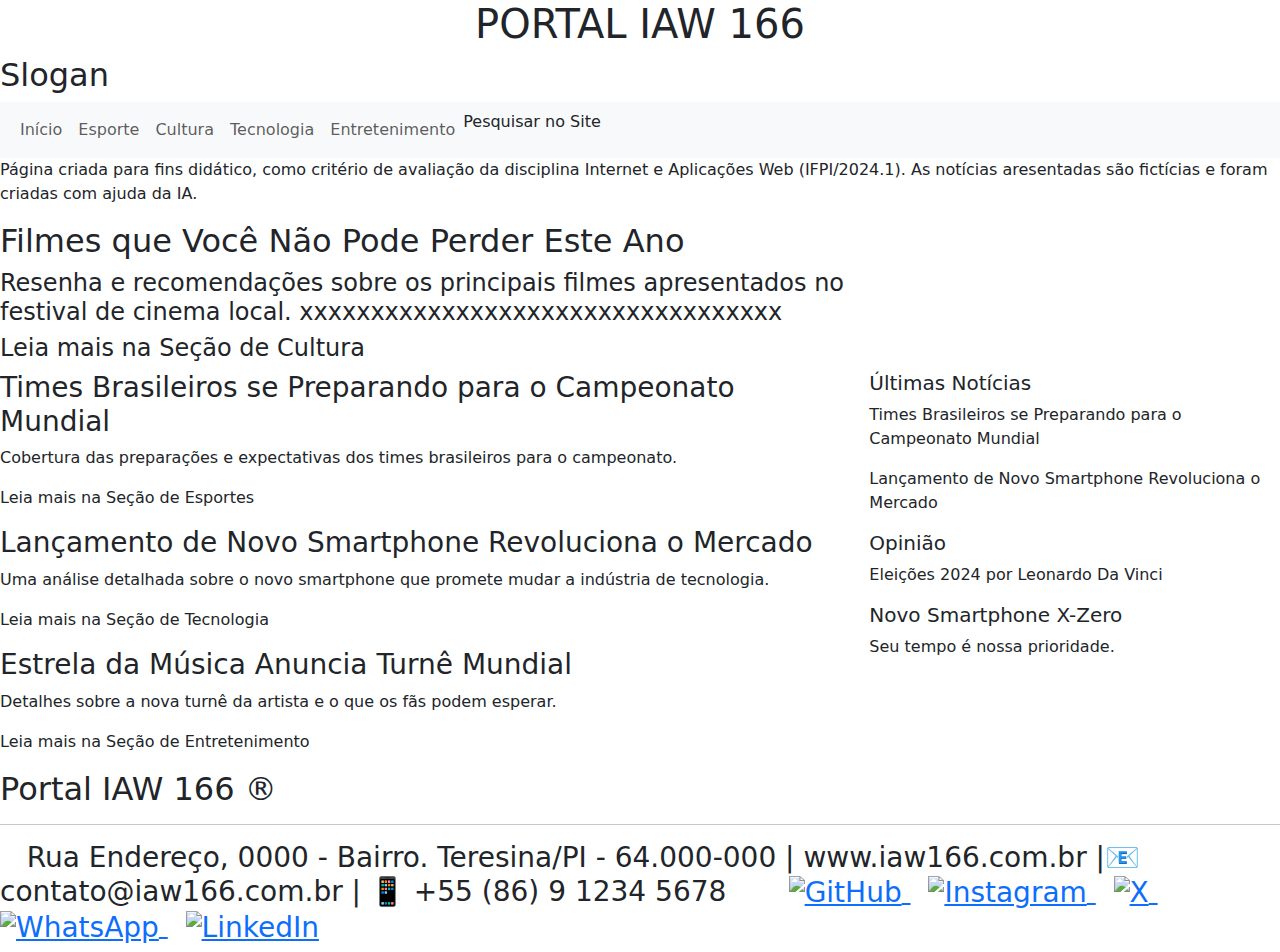
==== index.html @ 2675f0e7 "Update index_conteúdo.html" ====
<!-- Trabalho avaliativo apresentado pelos alunos ÂNGELA CHANTAL e CARLOS ANDRÉ TEIXEIRA, para a disciplina Internet e Aplicações Web, 2º Bimestre de 2024, do Curso Técnico em Desenvolvimento de Sistemas do IFPI-->

<!DOCTYPE html>
<html lang="pt-br">
<head>
    <meta charset="UTF-8">
    <meta name="viewport" content="width=device-width, initial-scale=1.0">
    <title>Portal IAW 166</title>
    <link rel="stylesheet" href="style.css">
    <link href="https://cdn.jsdelivr.net/npm/bootstrap@5.3.3/dist/css/bootstrap.min.css" rel="stylesheet">
        <!-- integrity="sha384-QWTKZyjpPEjISv5WaRU9OFeRpok6YctnYmDr5pNlyT2bRjXh0JMhjY6hW+ALEwIH" crossorigin="anonymous">-->
    <link rel="stylesheet" href="estilos.css"> 
        
</head>

<body>
    <header>
        <!-- Cabeçalho - nome, logo -->
        <h1 style="text-align: center; text-transform: uppercase;">Portal IAW 166</h1>
        <h2>Slogan</h2>
    </header>
    <nav class="navbar navbar-expand-lg navbar-light bg-light" > <!-- Barra de navegação -->
        <div class="container-fluid">
            <div class="collapse navbar-collapse">
                <div class="navbar-nav">
                        <a class="nav-link" href="#">Início</a>
                        <a class="nav-link" href="esporte.html">Esporte</a>
                        <a class="nav-link" href="cultura.html">Cultura</a>
                        <a class="nav-link" href="tecnologia.html">Tecnologia</a>
                        <a class="nav-link" href="entretenimento.html">Entretenimento</a>
                        Pesquisar no Site</li> <!-- incluir uma barra de pesquisa -->
                        <!-- se der tempo, podemos fazer um formulário simples de cadastro para newsletters - SE DER TEMPO!!! kkkk -->
                </div>
            </div>
        </div>
    </nav>
    <p>Página criada para fins didático, como critério de avaliação da disciplina Internet e Aplicações Web (IFPI/2024.1). As notícias aresentadas são fictícias e foram criadas com ajuda da IA.</p>
    <div class="row">
        <aside class=col-md-8>
            <!-- Notícia destacada (sugiro a notícia do cinema e a imagem pegar toda a largura do container e embaixo, com class=col-md-8 um resumo da notícia com letras maiores que a do main) -->
            <!--Imagem de destaque: Filme 2 -->
            <h2>Filmes que Você Não Pode Perder Este Ano</h2>
            <h4>Resenha e recomendações sobre os principais filmes apresentados no festival de cinema local. xxxxxxxxxxxxxxxxxxxxxxxxxxxxxxxxxx</h4>
            <h4>Leia mais na Seção de <a haref="cultura.html">Cultura</a></h4>
        </aside>
        <main  class=col-md-8>
            <h3>Times Brasileiros se Preparando para o Campeonato Mundial</h3> 
                <p>Cobertura das preparações e expectativas dos times brasileiros para o campeonato.</p>
                <p>Leia mais na Seção de <a haref="esportes.html">Esportes</a></p>
            <h3>Lançamento de Novo Smartphone Revoluciona o Mercado</h3>
                <p>Uma análise detalhada sobre o novo smartphone que promete mudar a indústria de tecnologia.</p>
                <p>Leia mais na Seção de <a haref="tecnologia.html">Tecnologia</a></p>
            <h3>Estrela da Música Anuncia Turnê Mundial</h3>
                <p>Detalhes sobre a nova turnê da artista e o que os fãs podem esperar.</p>
                <p>Leia mais na Seção de <a haref="entretenimento.html">Entretenimento</a></p>
        </main>
        <div class=col-md-4>
            <div> <!-- ùltimas notícias (à direita, class=col-md-4) -->
                <h5>Últimas Notícias</h5>
                <p><a haref="esportes.html">Times Brasileiros se Preparando para o Campeonato Mundial</a></p>
                <p><a haref="tecnologia.html">Lançamento de Novo Smartphone Revoluciona o Mercado</a></p>

            </div>
            <div><!-- Opinião - link para lugar nenhum? (à direita, abaixo de últimas notíciasclass=col-md-4) -->
                <h5>Opinião</h5>
                <p><a haref="#">Eleições 2024 por Leonardo Da Vinci</a></p>
            </div>
            <div>
                <!-- Propaganda - no material, o professor fala sobre animação para transiçãp de texto - não sei como faz isso, mas se tiver em algum dos códigs que ele fez em sala de aula, podemos usar (à direita, abaixo de últimas notíciasclass=col-md-4) -->
                <h5>Novo Smartphone X-Zero</h5>
                <p>Seu tempo é nossa prioridade.</p>
            </div>
        </div>
    </div>
    <footer>
        <!-- pegar o que fizemos na 1ª avaliação -->
        <h2 class="rodape1">Portal IAW 166 &reg;</h2>
        <hr>
        <h3 class="rodape2"> <img style="height: 20px;" src="imagens/logoCYA.png" alt=""> &nbsp; 
            Rua Endereço, 0000 - Bairro. Teresina/PI - 64.000-000 | www.iaw166.com.br |&#128231; contato@iaw166.com.br | &#128241; +55 (86) 9 1234 5678 &nbsp; &nbsp; &nbsp;
            <a href="https://github.com/cyatecnologia" target="_blank"> <img style="height: 20px; width: 20px;" src="imagens/github.png" alt="GitHub" class="icones"> </a> &nbsp;
            <a href="https://www.instagram.com/cyatecnologia" target="_blank"> <img style="height: 20px; width: 20px;" src="imagens/instagram.png" alt="Instagram" class="icones"> </a> &nbsp;
            <a href="https://twitter.com/cyatecnologia" target="_blank"> <img style="height: 20px; width: 20px;" src="imagens/x_twitter.png" alt="X" class="icones"> </a>&nbsp;
            <a href="https://api.whatsapp.com/send?phone=55869999999999" target="_blank"> <img style="height: 20px; width: 20px;" src="imagens/whatsapp.png" alt="WhatsApp" class="icones"> </a> &nbsp; 
            <a href="https://www.linkedin.com/in/cyatech" target="_blank"> <img style="height: 20px; width: 20px;" src="imagens/linkedin.png" alt="LinkedIn" class="icones"></a>
        </h3>
    </footer>

    
</body>
</html>
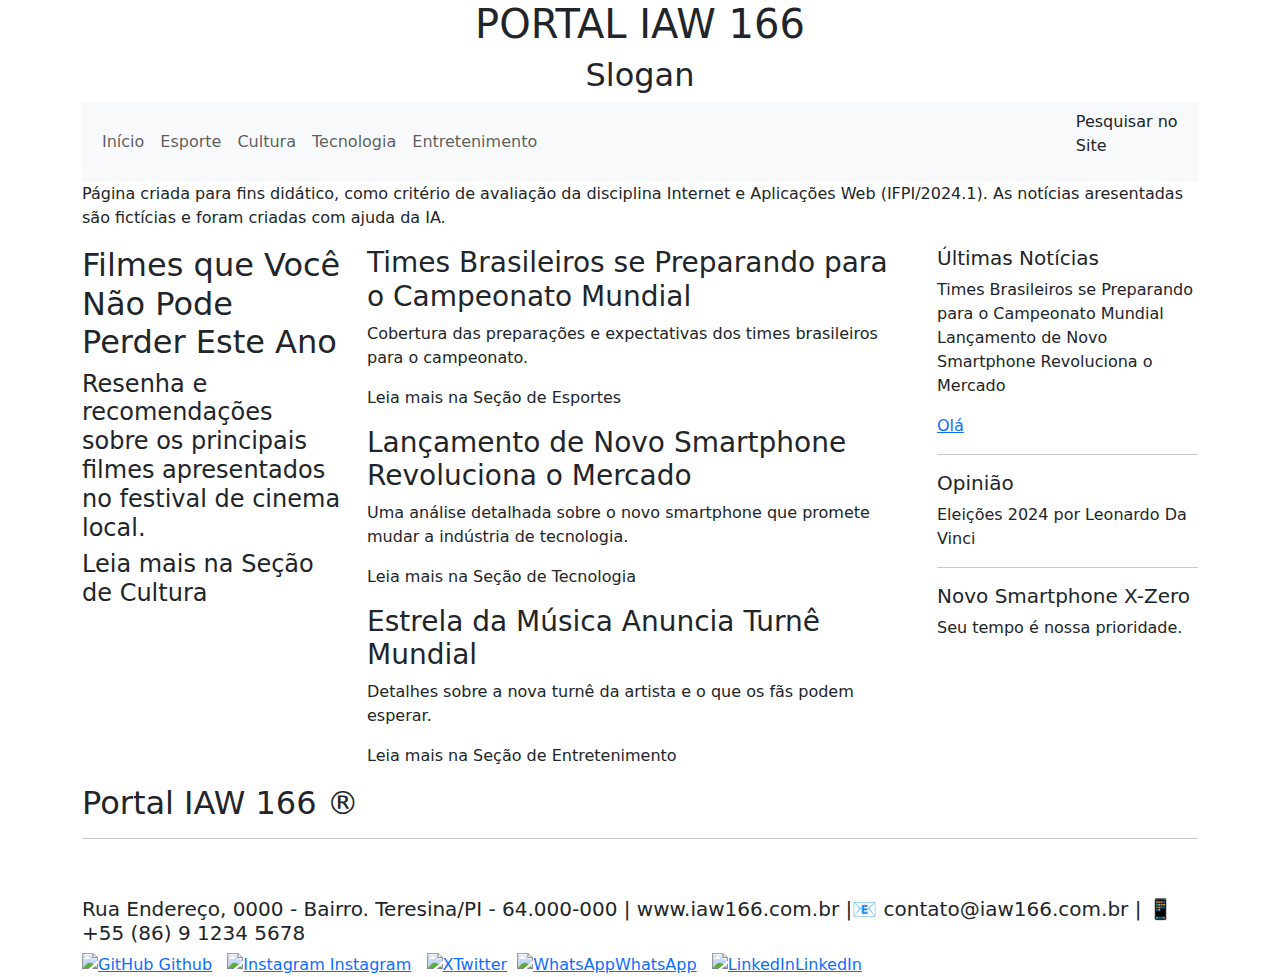
==== commit bc460f3b: "Update index.html" ====
--- a/index.html
+++ b/index.html
@@ -14,78 +14,85 @@
 </head>
 
 <body>
-    <header>
-        <!-- Cabeçalho - nome, logo -->
-        <h1 style="text-align: center; text-transform: uppercase;">Portal IAW 166</h1>
-        <h2>Slogan</h2>
-    </header>
-    <nav class="navbar navbar-expand-lg navbar-light bg-light" > <!-- Barra de navegação -->
-        <div class="container-fluid">
-            <div class="collapse navbar-collapse">
-                <div class="navbar-nav">
-                        <a class="nav-link" href="#">Início</a>
-                        <a class="nav-link" href="esporte.html">Esporte</a>
-                        <a class="nav-link" href="cultura.html">Cultura</a>
-                        <a class="nav-link" href="tecnologia.html">Tecnologia</a>
-                        <a class="nav-link" href="entretenimento.html">Entretenimento</a>
-                        Pesquisar no Site</li> <!-- incluir uma barra de pesquisa -->
-                        <!-- se der tempo, podemos fazer um formulário simples de cadastro para newsletters - SE DER TEMPO!!! kkkk -->
+    <div class="container">
+        <header>
+            <!-- Cabeçalho - nome, logo -->
+            <h1 style="text-align: center; text-transform: uppercase;">Portal IAW 166</h1>
+            <h2 style="text-align: center;">Slogan</h2>
+        </header>
+
+        <nav class="navbar navbar-expand-lg navbar-light bg-light" > <!-- Barra de navegação -->
+            <div class="container-fluid">
+                <div class="collapse navbar-collapse">
+                    <div class="navbar-nav">
+                            <a class="nav-link" href="#">Início</a>
+                            <a class="nav-link" href="esporte.html">Esporte</a>
+                            <a class="nav-link" href="cultura.html">Cultura</a>
+                            <a class="nav-link" href="tecnologia.html">Tecnologia</a>
+                            <a class="nav-link" href="entretenimento.html">Entretenimento</a>
+                    </div>
                 </div>
             </div>
-        </div>
-    </nav>
-    <p>Página criada para fins didático, como critério de avaliação da disciplina Internet e Aplicações Web (IFPI/2024.1). As notícias aresentadas são fictícias e foram criadas com ajuda da IA.</p>
-    <div class="row">
-        <aside class=col-md-8>
-            <!-- Notícia destacada (sugiro a notícia do cinema e a imagem pegar toda a largura do container e embaixo, com class=col-md-8 um resumo da notícia com letras maiores que a do main) -->
-            <!--Imagem de destaque: Filme 2 -->
-            <h2>Filmes que Você Não Pode Perder Este Ano</h2>
-            <h4>Resenha e recomendações sobre os principais filmes apresentados no festival de cinema local. xxxxxxxxxxxxxxxxxxxxxxxxxxxxxxxxxx</h4>
-            <h4>Leia mais na Seção de <a haref="cultura.html">Cultura</a></h4>
-        </aside>
-        <main  class=col-md-8>
-            <h3>Times Brasileiros se Preparando para o Campeonato Mundial</h3> 
-                <p>Cobertura das preparações e expectativas dos times brasileiros para o campeonato.</p>
-                <p>Leia mais na Seção de <a haref="esportes.html">Esportes</a></p>
-            <h3>Lançamento de Novo Smartphone Revoluciona o Mercado</h3>
-                <p>Uma análise detalhada sobre o novo smartphone que promete mudar a indústria de tecnologia.</p>
-                <p>Leia mais na Seção de <a haref="tecnologia.html">Tecnologia</a></p>
-            <h3>Estrela da Música Anuncia Turnê Mundial</h3>
-                <p>Detalhes sobre a nova turnê da artista e o que os fãs podem esperar.</p>
-                <p>Leia mais na Seção de <a haref="entretenimento.html">Entretenimento</a></p>
-        </main>
-        <div class=col-md-4>
-            <div> <!-- ùltimas notícias (à direita, class=col-md-4) -->
+            <p>Pesquisar no Site</p> <!-- incluir uma barra de pesquisa -->
+                            <!-- se der tempo, podemos fazer um formulário simples de cadastro para newsletters - SE DER TEMPO!!! kkkk -->
+        </nav>
+
+        <p>Página criada para fins didático, como critério de avaliação da disciplina Internet e Aplicações Web (IFPI/2024.1). As notícias aresentadas são fictícias e foram criadas com ajuda da IA.</p>
+        
+        <div class="row" id="principal">
+            <aside class=col-md-3>
+                <!-- Notícia destacada (sugiro a notícia do cinema e a imagem pegar toda a largura do container e embaixo, com class=col-md-8 um resumo da notícia com letras maiores que a do main) -->
+    <!-- Imagem FIME 2: Image by <a href="https://pixabay.com/users/gdj-1086657/?utm_source=link-attribution&utm_medium=referral&utm_campaign=image&utm_content=1861453">Gordon Johnson</a> from <a href="https://pixabay.com//?utm_source=link-attribution&utm_medium=referral&utm_campaign=image&utm_content=1861453">Pixabay</a> -->
+                <h2>Filmes que Você Não Pode Perder Este Ano</h2>
+                <h4>Resenha e recomendações sobre os principais filmes apresentados no festival de cinema local.</h4>
+                <h4>Leia mais na Seção de <a haref="cultura.html">Cultura</a></h4>
+            </aside>
+
+
+            <main  class=col-md-6>
+                <h3>Times Brasileiros se Preparando para o Campeonato Mundial</h3> 
+                    <p>Cobertura das preparações e expectativas dos times brasileiros para o campeonato.</p>
+                    <p>Leia mais na Seção de <a haref="esportes.html">Esportes</a></p>
+                <h3>Lançamento de Novo Smartphone Revoluciona o Mercado</h3>
+                    <p>Uma análise detalhada sobre o novo smartphone que promete mudar a indústria de tecnologia.</p>
+                    <p>Leia mais na Seção de <a haref="tecnologia.html">Tecnologia</a></p>
+                <h3>Estrela da Música Anuncia Turnê Mundial</h3>
+                    <p>Detalhes sobre a nova turnê da artista e o que os fãs podem esperar.</p>
+                    <p>Leia mais na Seção de <a haref="entretenimento.html">Entretenimento</a></p>
+            </main>
+
+            <aside class=col-md-3>
+                    <!-- ùltimas notícias (à direita, class=col-md-4) -->
                 <h5>Últimas Notícias</h5>
-                <p><a haref="esportes.html">Times Brasileiros se Preparando para o Campeonato Mundial</a></p>
+                <a haref="esporte.html">Times Brasileiros se Preparando para o Campeonato Mundial</a>
                 <p><a haref="tecnologia.html">Lançamento de Novo Smartphone Revoluciona o Mercado</a></p>
-
-            </div>
-            <div><!-- Opinião - link para lugar nenhum? (à direita, abaixo de últimas notíciasclass=col-md-4) -->
+                <a href="tecnologia.html" >Olá</a>
+            
+                <hr>
+                <!-- Opinião - link para lugar nenhum? (à direita, abaixo de últimas notíciasclass=col-md-4) -->
                 <h5>Opinião</h5>
                 <p><a haref="#">Eleições 2024 por Leonardo Da Vinci</a></p>
-            </div>
-            <div>
+                <hr>
                 <!-- Propaganda - no material, o professor fala sobre animação para transiçãp de texto - não sei como faz isso, mas se tiver em algum dos códigs que ele fez em sala de aula, podemos usar (à direita, abaixo de últimas notíciasclass=col-md-4) -->
                 <h5>Novo Smartphone X-Zero</h5>
                 <p>Seu tempo é nossa prioridade.</p>
-            </div>
+                
+            </aside>
         </div>
+        <footer>
+            <!-- pegar o que fizemos na 1ª avaliação -->
+            <h2 class="rodape1">Portal IAW 166 &reg;</h2>
+            <hr>
+            <h3 class="rodape2"> <img style="height: 20px;" src="imagens/logoCYA.png" alt=""> &nbsp; 
+                <h5>Rua Endereço, 0000 - Bairro. Teresina/PI - 64.000-000 | www.iaw166.com.br |&#128231; contato@iaw166.com.br | &#128241; +55 (86) 9 1234 5678 &nbsp; &nbsp; &nbsp;</h5>
+                <a href="https://github.com/cyatecnologia" target="_blank"> <img style="height: 20px; width: 20px;" src="imagens/github.png" alt="GitHub" class="icones"> Github</a> &nbsp;
+                <a href="https://www.instagram.com/cyatecnologia" target="_blank"> <img style="height: 20px; width: 20px;" src="imagens/instagram.png" alt="Instagram" class="icones"> Instagram</a> &nbsp;
+                <a href="https://twitter.com/cyatecnologia" target="_blank"> <img style="height: 20px; width: 20px;" src="imagens/x_twitter.png" alt="X" class="icones">Twitter</a>&nbsp;
+                <a href="https://api.whatsapp.com/send?phone=55869999999999" target="_blank"> <img style="height: 20px; width: 20px;" src="imagens/whatsapp.png" alt="WhatsApp" class="icones">WhatsApp</a> &nbsp; 
+                <a href="https://www.linkedin.com/in/cyatech" target="_blank"> <img style="height: 20px; width: 20px;" src="imagens/linkedin.png" alt="LinkedIn" class="icones">LinkedIn</a>
+            </h3>
+        </footer>
     </div>
-    <footer>
-        <!-- pegar o que fizemos na 1ª avaliação -->
-        <h2 class="rodape1">Portal IAW 166 &reg;</h2>
-        <hr>
-        <h3 class="rodape2"> <img style="height: 20px;" src="imagens/logoCYA.png" alt=""> &nbsp; 
-            Rua Endereço, 0000 - Bairro. Teresina/PI - 64.000-000 | www.iaw166.com.br |&#128231; contato@iaw166.com.br | &#128241; +55 (86) 9 1234 5678 &nbsp; &nbsp; &nbsp;
-            <a href="https://github.com/cyatecnologia" target="_blank"> <img style="height: 20px; width: 20px;" src="imagens/github.png" alt="GitHub" class="icones"> </a> &nbsp;
-            <a href="https://www.instagram.com/cyatecnologia" target="_blank"> <img style="height: 20px; width: 20px;" src="imagens/instagram.png" alt="Instagram" class="icones"> </a> &nbsp;
-            <a href="https://twitter.com/cyatecnologia" target="_blank"> <img style="height: 20px; width: 20px;" src="imagens/x_twitter.png" alt="X" class="icones"> </a>&nbsp;
-            <a href="https://api.whatsapp.com/send?phone=55869999999999" target="_blank"> <img style="height: 20px; width: 20px;" src="imagens/whatsapp.png" alt="WhatsApp" class="icones"> </a> &nbsp; 
-            <a href="https://www.linkedin.com/in/cyatech" target="_blank"> <img style="height: 20px; width: 20px;" src="imagens/linkedin.png" alt="LinkedIn" class="icones"></a>
-        </h3>
-    </footer>
-
     
 </body>
 </html>
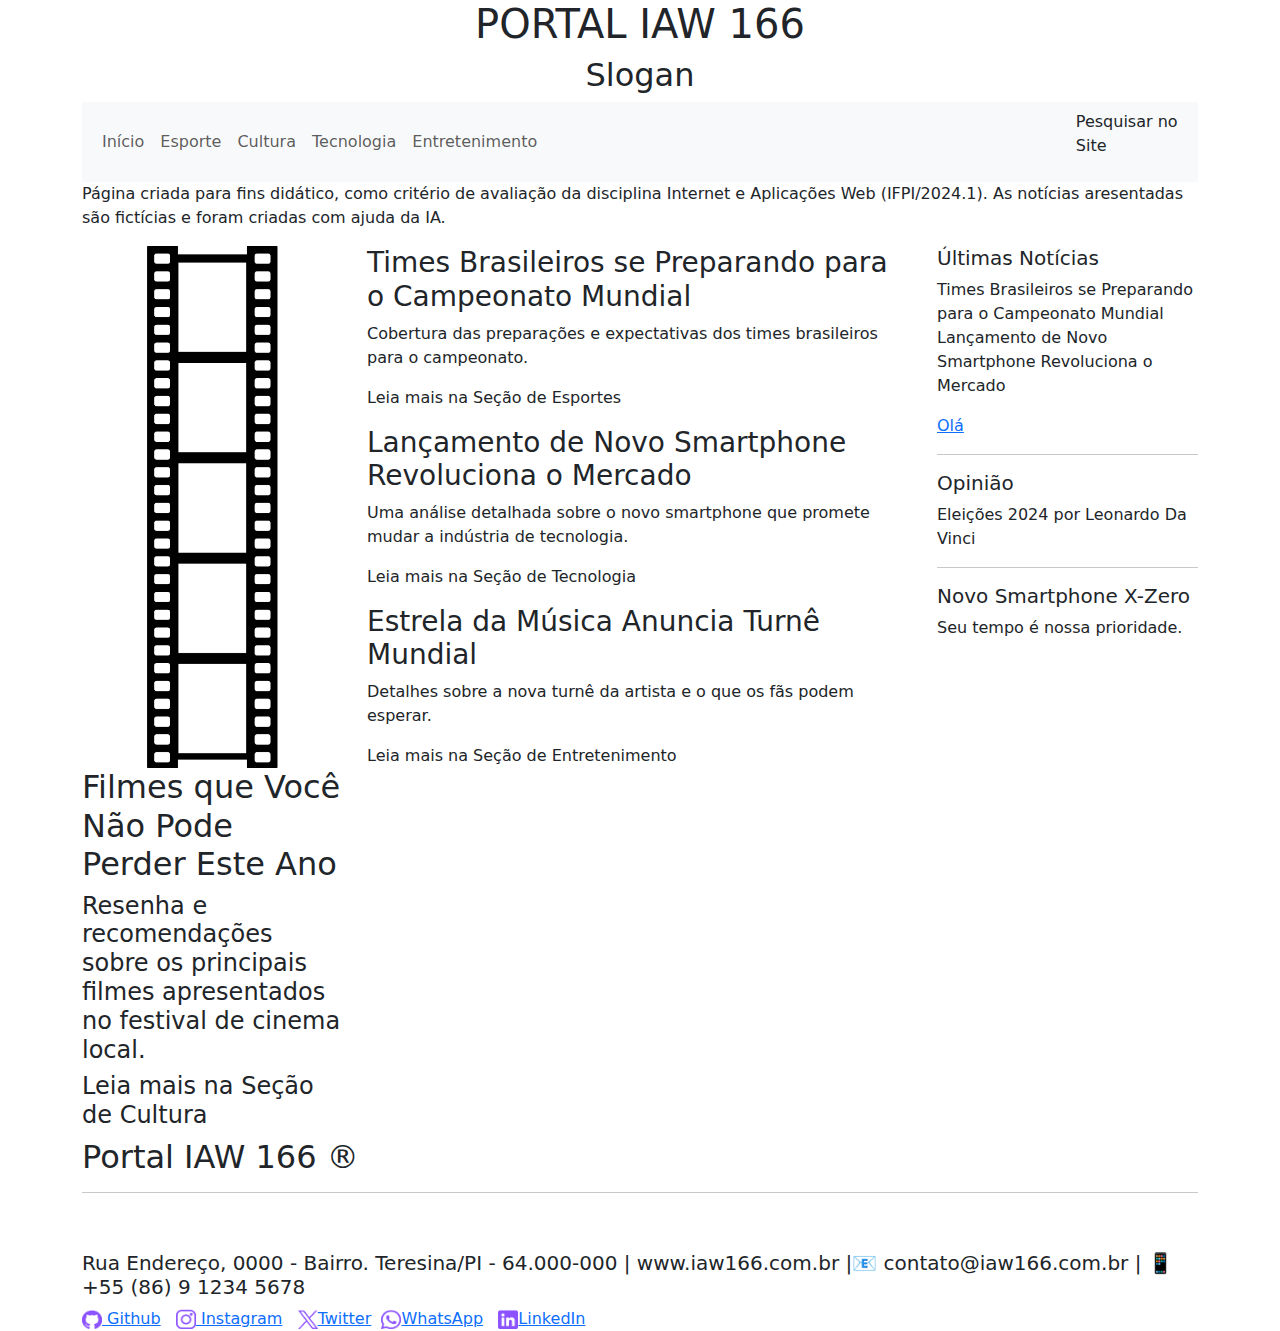
==== commit 9562f3b7: "Update index.html" ====
--- a/index.html
+++ b/index.html
@@ -43,6 +43,8 @@
             <aside class=col-md-3>
                 <!-- Notícia destacada (sugiro a notícia do cinema e a imagem pegar toda a largura do container e embaixo, com class=col-md-8 um resumo da notícia com letras maiores que a do main) -->
     <!-- Imagem FIME 2: Image by <a href="https://pixabay.com/users/gdj-1086657/?utm_source=link-attribution&utm_medium=referral&utm_campaign=image&utm_content=1861453">Gordon Johnson</a> from <a href="https://pixabay.com//?utm_source=link-attribution&utm_medium=referral&utm_campaign=image&utm_content=1861453">Pixabay</a> -->
+                <img src="imagens/filme.png" alt="" class="card-img">
+                    <!-- class="img-fluid" alt="Responsive image" -->
                 <h2>Filmes que Você Não Pode Perder Este Ano</h2>
                 <h4>Resenha e recomendações sobre os principais filmes apresentados no festival de cinema local.</h4>
                 <h4>Leia mais na Seção de <a haref="cultura.html">Cultura</a></h4>
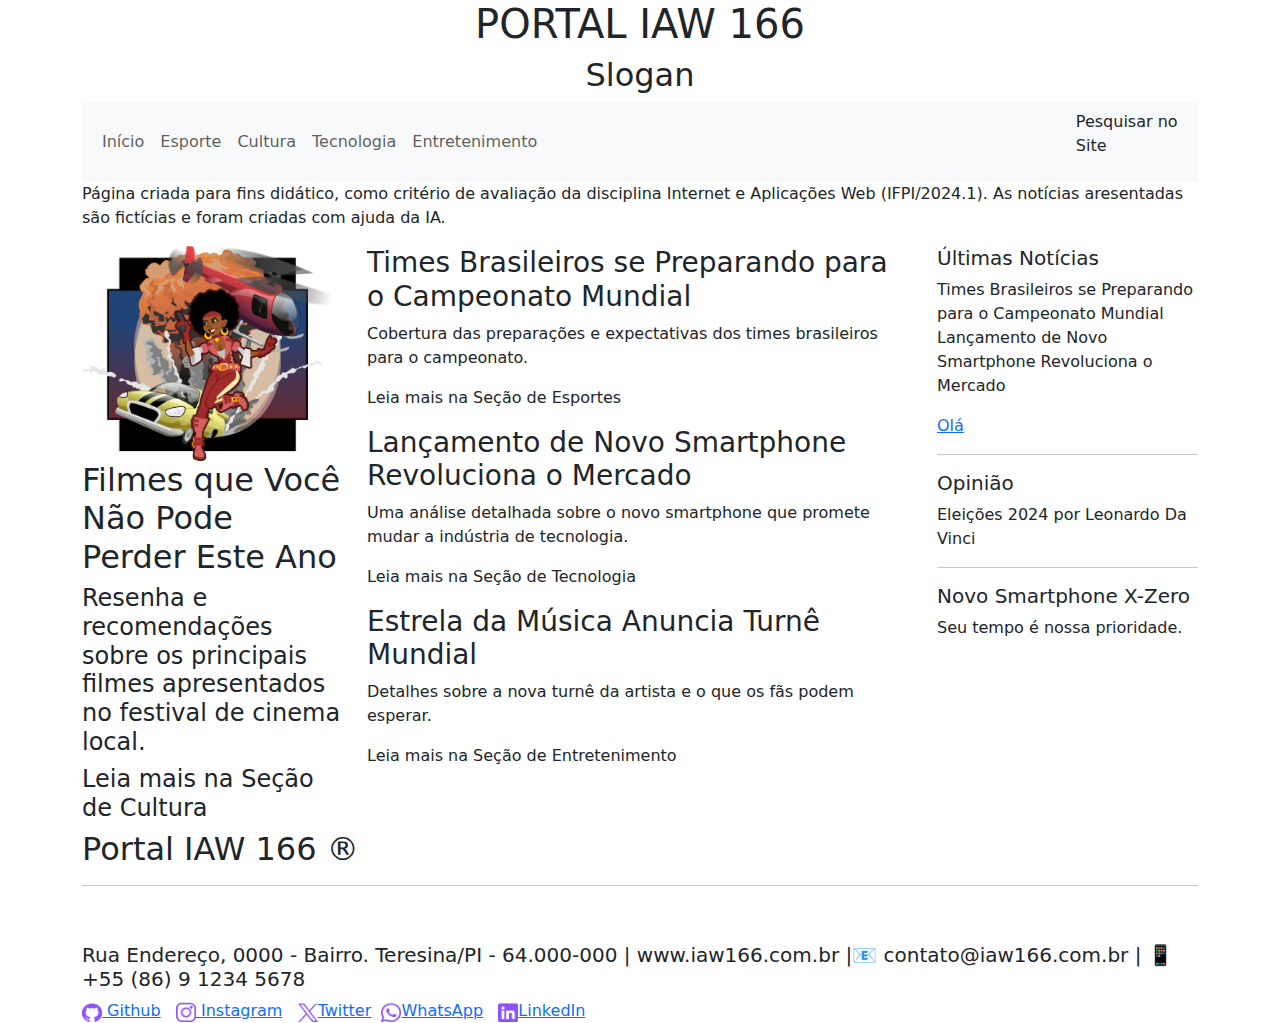
==== commit cb3defcd: "Update index.html" ====
--- a/index.html
+++ b/index.html
@@ -43,7 +43,7 @@
             <aside class=col-md-3>
                 <!-- Notícia destacada (sugiro a notícia do cinema e a imagem pegar toda a largura do container e embaixo, com class=col-md-8 um resumo da notícia com letras maiores que a do main) -->
     <!-- Imagem FIME 2: Image by <a href="https://pixabay.com/users/gdj-1086657/?utm_source=link-attribution&utm_medium=referral&utm_campaign=image&utm_content=1861453">Gordon Johnson</a> from <a href="https://pixabay.com//?utm_source=link-attribution&utm_medium=referral&utm_campaign=image&utm_content=1861453">Pixabay</a> -->
-                <img src="imagens/filme.png" alt="" class="card-img">
+                <img src="imagens/lady-160472_1280.png" alt="" class="card-img">
                     <!-- class="img-fluid" alt="Responsive image" -->
                 <h2>Filmes que Você Não Pode Perder Este Ano</h2>
                 <h4>Resenha e recomendações sobre os principais filmes apresentados no festival de cinema local.</h4>
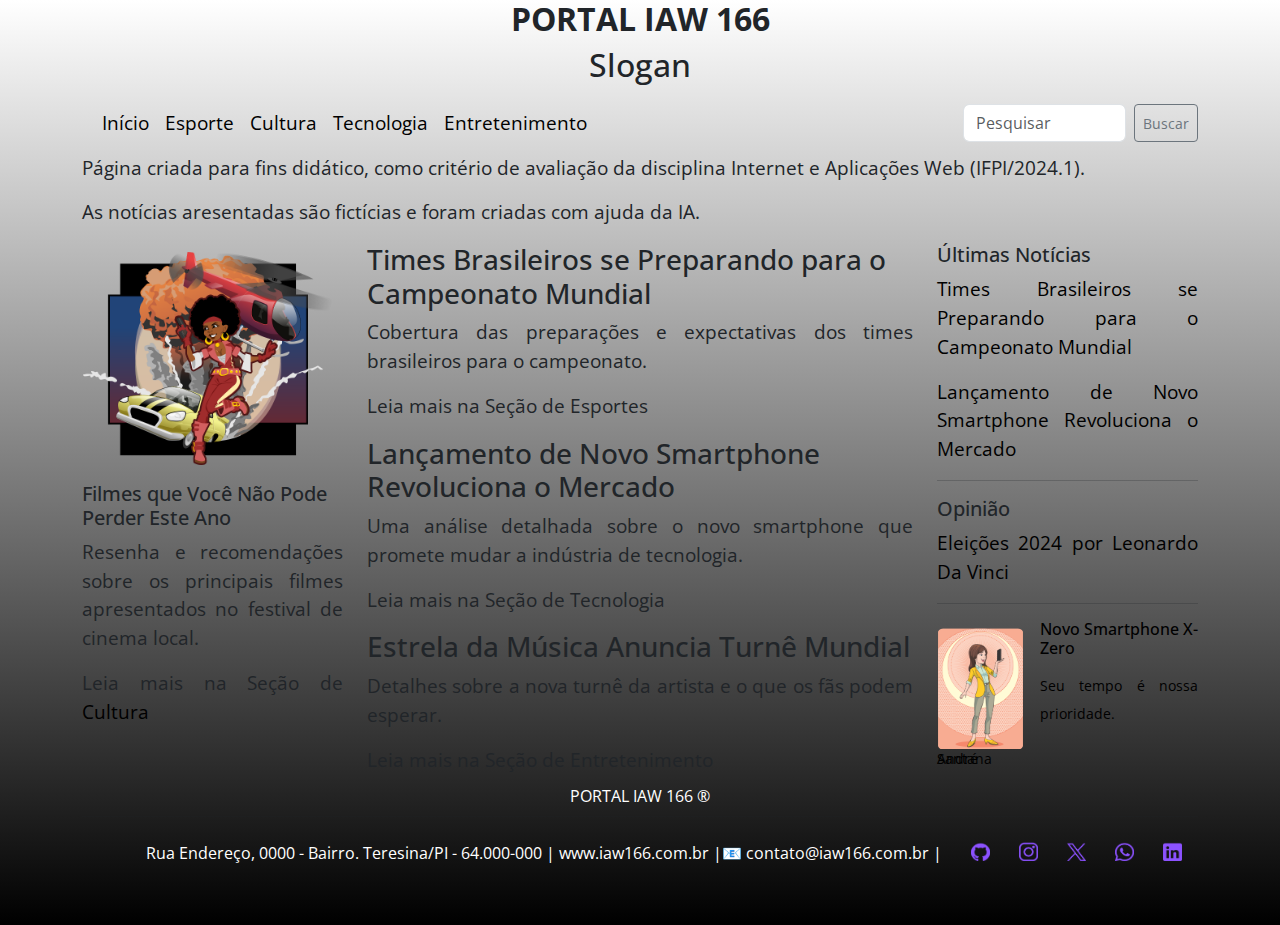
==== commit 9a11754e: "Add files via upload" ====
--- a/index.html
+++ b/index.html
@@ -1,100 +1,106 @@
-<!-- Trabalho avaliativo apresentado pelos alunos ÂNGELA CHANTAL e CARLOS ANDRÉ TEIXEIRA, para a disciplina Internet e Aplicações Web, 2º Bimestre de 2024, do Curso Técnico em Desenvolvimento de Sistemas do IFPI-->
-
 <!DOCTYPE html>
 <html lang="pt-br">
+
 <head>
     <meta charset="UTF-8">
     <meta name="viewport" content="width=device-width, initial-scale=1.0">
     <title>Portal IAW 166</title>
     <link rel="stylesheet" href="style.css">
     <link href="https://cdn.jsdelivr.net/npm/bootstrap@5.3.3/dist/css/bootstrap.min.css" rel="stylesheet">
-        <!-- integrity="sha384-QWTKZyjpPEjISv5WaRU9OFeRpok6YctnYmDr5pNlyT2bRjXh0JMhjY6hW+ALEwIH" crossorigin="anonymous">-->
-    <link rel="stylesheet" href="estilos.css"> 
-        
+    <!-- integrity="sha384-QWTKZyjpPEjISv5WaRU9OFeRpok6YctnYmDr5pNlyT2bRjXh0JMhjY6hW+ALEwIH" crossorigin="anonymous">-->
+    <link rel="stylesheet" href="estilos.css">
 </head>
+
+<!-- Trabalho avaliativo apresentado pelos alunos ÂNGELA CHANTAL e CARLOS ANDRÉ TEIXEIRA, para a disciplina Internet e Aplicações Web, 2º Bimestre de 2024, do Curso Técnico em Desenvolvimento de Sistemas do IFPI-->
 
 <body>
     <div class="container">
-        <header>
+        <header class="col-md-12">
             <!-- Cabeçalho - nome, logo -->
-            <h1 style="text-align: center; text-transform: uppercase;">Portal IAW 166</h1>
-            <h2 style="text-align: center;">Slogan</h2>
+            <h1 class="titulo">Portal IAW 166</h1>
+            <h2>Slogan</h2>
         </header>
-
-        <nav class="navbar navbar-expand-lg navbar-light bg-light" > <!-- Barra de navegação -->
+        <nav class="navbar navbar-expand-lg navbar-light bg-gray"> <!-- Barra de navegação -->
             <div class="container-fluid">
                 <div class="collapse navbar-collapse">
                     <div class="navbar-nav">
-                            <a class="nav-link" href="#">Início</a>
-                            <a class="nav-link" href="esporte.html">Esporte</a>
-                            <a class="nav-link" href="cultura.html">Cultura</a>
-                            <a class="nav-link" href="tecnologia.html">Tecnologia</a>
-                            <a class="nav-link" href="entretenimento.html">Entretenimento</a>
+                        <a class="nav-link" href="#">Início</a>
+                        <a class="nav-link" href="esporte.html">Esporte</a>
+                        <a class="nav-link" href="cultura.html">Cultura</a>
+                        <a class="nav-link" href="tecnologia.html">Tecnologia</a>
+                        <a class="nav-link" href="entretenimento.html">Entretenimento</a>
+
                     </div>
                 </div>
             </div>
-            <p>Pesquisar no Site</p> <!-- incluir uma barra de pesquisa -->
-                            <!-- se der tempo, podemos fazer um formulário simples de cadastro para newsletters - SE DER TEMPO!!! kkkk -->
+            <!-- Barra de pesquisa -->
+            <form class="d-flex" action="https://www.google.com/search" method="get">
+                <input class="form-control me-2" type="text" name="q" placeholder="Pesquisar">
+                <button class="btn btn-sm btn-outline-secondary" type="submit">Buscar</button>
+            </form>
+
         </nav>
-
-        <p>Página criada para fins didático, como critério de avaliação da disciplina Internet e Aplicações Web (IFPI/2024.1). As notícias aresentadas são fictícias e foram criadas com ajuda da IA.</p>
-        
+        <p>Página criada para fins didático, como critério de avaliação da disciplina Internet e Aplicações Web
+            (IFPI/2024.1).</p>
+        <p>As notícias aresentadas são fictícias e foram criadas com ajuda da IA.</p>
         <div class="row" id="principal">
-            <aside class=col-md-3>
-                <!-- Notícia destacada (sugiro a notícia do cinema e a imagem pegar toda a largura do container e embaixo, com class=col-md-8 um resumo da notícia com letras maiores que a do main) -->
-    <!-- Imagem FIME 2: Image by <a href="https://pixabay.com/users/gdj-1086657/?utm_source=link-attribution&utm_medium=referral&utm_campaign=image&utm_content=1861453">Gordon Johnson</a> from <a href="https://pixabay.com//?utm_source=link-attribution&utm_medium=referral&utm_campaign=image&utm_content=1861453">Pixabay</a> -->
+            <!-- Notícia destaque-->
+            <aside class="col-md-3" class="destaque">
                 <img src="imagens/lady-160472_1280.png" alt="" class="card-img">
-                    <!-- class="img-fluid" alt="Responsive image" -->
-                <h2>Filmes que Você Não Pode Perder Este Ano</h2>
-                <h4>Resenha e recomendações sobre os principais filmes apresentados no festival de cinema local.</h4>
-                <h4>Leia mais na Seção de <a haref="cultura.html">Cultura</a></h4>
+                <h5 class="esquerda">Filmes que Você Não Pode Perder Este Ano</h5>
+                <p>Resenha e recomendações sobre os principais filmes apresentados no festival de
+                    cinema local.</p>
+                <p>Leia mais na Seção de <a href="cultura.html">Cultura</a></p>
             </aside>
-
-
-            <main  class=col-md-6>
-                <h3>Times Brasileiros se Preparando para o Campeonato Mundial</h3> 
-                    <p>Cobertura das preparações e expectativas dos times brasileiros para o campeonato.</p>
-                    <p>Leia mais na Seção de <a haref="esportes.html">Esportes</a></p>
-                <h3>Lançamento de Novo Smartphone Revoluciona o Mercado</h3>
-                    <p>Uma análise detalhada sobre o novo smartphone que promete mudar a indústria de tecnologia.</p>
-                    <p>Leia mais na Seção de <a haref="tecnologia.html">Tecnologia</a></p>
-                <h3>Estrela da Música Anuncia Turnê Mundial</h3>
-                    <p>Detalhes sobre a nova turnê da artista e o que os fãs podem esperar.</p>
-                    <p>Leia mais na Seção de <a haref="entretenimento.html">Entretenimento</a></p>
+            <!--Conteúdo-->
+            <main class="col-md-6">
+                <h3 class="esquerda">Times Brasileiros se Preparando para o Campeonato Mundial</h3>
+                <p>Cobertura das preparações e expectativas dos times brasileiros para o campeonato.</p>
+                <p>Leia mais na Seção de <a haref="esportes.html">Esportes</a></p>
+                <h3 class="esquerda">Lançamento de Novo Smartphone Revoluciona o Mercado</h3>
+                <p>Uma análise detalhada sobre o novo smartphone que promete mudar a indústria de tecnologia.</p>
+                <p>Leia mais na Seção de <a haref="tecnologia.html">Tecnologia</a></p>
+                <h3 class="esquerda">Estrela da Música Anuncia Turnê Mundial</h3>
+                <p>Detalhes sobre a nova turnê da artista e o que os fãs podem esperar.</p>
+                <p>Leia mais na Seção de <a haref="entretenimento.html">Entretenimento</a></p>
             </main>
-
-            <aside class=col-md-3>
-                    <!-- ùltimas notícias (à direita, class=col-md-4) -->
-                <h5>Últimas Notícias</h5>
-                <a haref="esporte.html">Times Brasileiros se Preparando para o Campeonato Mundial</a>
-                <p><a haref="tecnologia.html">Lançamento de Novo Smartphone Revoluciona o Mercado</a></p>
-                <a href="tecnologia.html" >Olá</a>
-            
-                <hr>
-                <!-- Opinião - link para lugar nenhum? (à direita, abaixo de últimas notíciasclass=col-md-4) -->
-                <h5>Opinião</h5>
-                <p><a haref="#">Eleições 2024 por Leonardo Da Vinci</a></p>
-                <hr>
-                <!-- Propaganda - no material, o professor fala sobre animação para transiçãp de texto - não sei como faz isso, mas se tiver em algum dos códigs que ele fez em sala de aula, podemos usar (à direita, abaixo de últimas notíciasclass=col-md-4) -->
-                <h5>Novo Smartphone X-Zero</h5>
-                <p>Seu tempo é nossa prioridade.</p>
-                
-            </aside>
+            <div class="col-md-3">
+                <div> <!-- ùltimas notícias (à direita, class=col-md-4) -->
+                    <h5>Últimas Notícias</h5>
+                    <p><a href="esportes.html">Times Brasileiros se Preparando para o Campeonato Mundial</a></p>
+                    <p><a href="tecnologia.html">Lançamento de Novo Smartphone Revoluciona o Mercado</a></p>
+                </div>
+                <div><!-- Opinião - link para lugar nenhum? (à direita, abaixo de últimas notíciasclass=col-md-4) -->
+                    <hr>
+                    <h5>Opinião</h5>
+                    <p><a href="#">Eleições 2024 por Leonardo Da Vinci</a></p>
+                </div>
+                <div>
+                    <!-- Propaganda - link para lugar nenhum?-->
+                    <hr>
+                    <div class="col-md-4">
+                        <img src="imagens/mulher-smartphone.png" alt="" class="img-fluid rounded float-start">
+                        <sup class="img-fluid rounded float-start"><a href="https://pixabay.com/users/souandresantana-61090/?utm_source=link-attribution&utm_medium=referral&utm_campaign=image&utm_content=5575199">André Santana</a></sup>
+                    </div> 
+                    <h6 class="publi"><a href="#">Novo Smartphone X-Zero</a></h6>
+                    <sub class="publi"><a href="#">Seu tempo é nossa prioridade.</a></sub>
+                </div>
+            </div>
         </div>
         <footer>
-            <!-- pegar o que fizemos na 1ª avaliação -->
-            <h2 class="rodape1">Portal IAW 166 &reg;</h2>
+            <!-- Rodapé -->
+            <p class="rodape1">Portal IAW 166 &reg;</p>
             <hr>
-            <h3 class="rodape2"> <img style="height: 20px;" src="imagens/logoCYA.png" alt=""> &nbsp; 
-                <h5>Rua Endereço, 0000 - Bairro. Teresina/PI - 64.000-000 | www.iaw166.com.br |&#128231; contato@iaw166.com.br | &#128241; +55 (86) 9 1234 5678 &nbsp; &nbsp; &nbsp;</h5>
-                <a href="https://github.com/cyatecnologia" target="_blank"> <img style="height: 20px; width: 20px;" src="imagens/github.png" alt="GitHub" class="icones"> Github</a> &nbsp;
-                <a href="https://www.instagram.com/cyatecnologia" target="_blank"> <img style="height: 20px; width: 20px;" src="imagens/instagram.png" alt="Instagram" class="icones"> Instagram</a> &nbsp;
-                <a href="https://twitter.com/cyatecnologia" target="_blank"> <img style="height: 20px; width: 20px;" src="imagens/x_twitter.png" alt="X" class="icones">Twitter</a>&nbsp;
-                <a href="https://api.whatsapp.com/send?phone=55869999999999" target="_blank"> <img style="height: 20px; width: 20px;" src="imagens/whatsapp.png" alt="WhatsApp" class="icones">WhatsApp</a> &nbsp; 
-                <a href="https://www.linkedin.com/in/cyatech" target="_blank"> <img style="height: 20px; width: 20px;" src="imagens/linkedin.png" alt="LinkedIn" class="icones">LinkedIn</a>
-            </h3>
+            <p class="rodape2"> <img style="height: 20px;" src="imagens/logoCYA.png" alt=""> &nbsp; 
+                Rua Endereço, 0000 - Bairro. Teresina/PI - 64.000-000 | www.iaw166.com.br |&#128231; contato@iaw166.com.br | &nbsp; &nbsp; &nbsp;
+                <a href="https://github.com/cyatecnologia" target="_blank"> <img style="height: 20px; width: 20px;" src="imagens/github.png" alt="GitHub" class="icones"> </a> &nbsp;
+                <a href="https://www.instagram.com/cyatecnologia" target="_blank"> <img style="height: 20px; width: 20px;" src="imagens/instagram.png" alt="Instagram" class="icones"> </a> &nbsp;
+                <a href="https://twitter.com/cyatecnologia" target="_blank"> <img style="height: 20px; width: 20px;" src="imagens/x_twitter.png" alt="X" class="icones"> </a>&nbsp;
+                <a href="https://api.whatsapp.com/send?phone=55869999999999" target="_blank"> <img style="height: 20px; width: 20px;" src="imagens/whatsapp.png" alt="WhatsApp" class="icones"> </a> &nbsp; 
+                <a href="https://www.linkedin.com/in/cyatech" target="_blank"> <img style="height: 20px; width: 20px;" src="imagens/linkedin.png" alt="LinkedIn" class="icones"></a>
+            </p>
         </footer>
     </div>
-    
 </body>
-</html>
+
+</html>--- a/estilos.css
+++ b/estilos.css
@@ -0,0 +1,211 @@
+@import url('https://fonts.googleapis.com/css2?family=Nunito:ital,wght@0,200..1000;1,200..1000&family=Open+Sans:ital,wght@0,300..800;1,300..800&display=swap');
+
+body{
+    text-align: justify;
+    font-size: 1.2rem;
+    font-family: "Open Sans", sans-serif;
+    margin: 0;
+    padding: 0;
+    background-image: linear-gradient(to bottom, white , black);
+}
+
+div, main, section, aside, nav, sup{
+    margin: 0;
+    padding: 0;
+}
+/* Títulos */
+
+h1, h2, h3, h4, h5, h6, p, sup{
+    /* margin-left: 3rem;
+    margin-right: 3rem; */
+}
+
+h1, h2{
+    text-align: center; 
+    font-size: 32px;
+ }
+/* Imagens */
+
+img{
+    margin: 0.5rem 1rem 1rem 0rem;
+    padding: .5px;
+
+}
+
+/* Novas Classes */
+
+ .titulo{
+    text-transform: uppercase;
+    font-weight:bold;
+}
+
+.esquerda{
+    text-align: left;
+}
+
+.destaque{
+    font-size: small;
+}
+
+/* .container{
+    margin: 0;
+    padding: 2rem;
+} */
+
+/* Links */
+a:link, a:visited {
+    text-decoration: none;
+    color: black;
+}
+
+a:hover, a:active {
+    text-decoration: none;
+    transition: bacground-color
+}
+
+a:hover{
+    background-image:linear-gradient(to right, #004aad, #cb6ce6);
+    border-radius: 5px;
+}
+
+
+/* Rodapé */
+
+.icones{
+    width: 40px;
+    height: auto;    
+}
+
+.rodape1{
+    text-align: center;
+    font-size: 1rem;
+    line-height: 0.5em;
+    text-transform:uppercase;
+    vertical-align:bottom;
+    color: white;
+}
+
+.rodape2{
+    text-align: right;
+    font-size: 1rem;
+    line-height: 0.5em;
+    vertical-align: middle;
+    padding-bottom: 2rem;
+    color: white;
+
+
+}
+.rodape2 a{
+    background: none;
+}
+
+footer{
+    padding-top: 2px;
+} */ 
+
+
+/* Navegação da página */
+
+/* nav {
+    font-size: 2rem;
+    padding: 500px 20px 0px 20px;
+    color: white;
+   
+}
+nav.port{
+    padding-top: 250px;
+}
+
+nav ul {
+    list-style-type: none;
+    padding: 0;
+    margin: 0;
+    text-align: center;
+}
+nav ul li {
+    display: inline;
+    padding-right: 30px;
+}
+
+nav ul li a {
+    color: #fff; /* Cor do texto dos links */
+    /* text-decoration: none;
+    padding: 4px 5px;
+    transition: bacground-color;  /* Efeito da transição */
+/* }
+nav ul li a:hover {
+    background-image:linear-gradient(to right, #004aad, #cb6ce6);
+    border-radius: 5px;
+} */ 
+
+/* Listas */
+/* ol li{
+    list-style:lower-alpha; 
+}
+
+li{
+    margin-left: 2.5rem;
+    margin-right: 1.5rem;
+}
+ */
+
+
+/* Tabelas */
+
+/* table{
+    margin: 5%;
+    border-collapse: collapse;
+}
+
+td{
+    padding-right: 50px;
+    text-align: left;
+}
+
+} */
+
+/* 
+
+
+
+
+.menu{
+    margin: 0;
+    text-align: right;
+    position: absolute;
+}
+
+.menu a{
+    background: none;
+}
+
+
+
+
+
+/* #sgbd, #site, #app{ 
+    background-position: left;
+    background-repeat: no-repeat;
+    margin: 0;
+    margin-left: 10px;
+    margin-top: 50px;
+}
+
+#sgbd{
+    background-image: url(imagens/banco_de_dados.png);
+
+}
+
+#site{
+    background-image: url(imagens/site.png);
+}
+
+#app{
+    background-image: url(imagens/app.png);
+}
+.margem500{
+    margin-left: 520px;
+    margin-top: 50px;
+    padding: 0;
+}
+
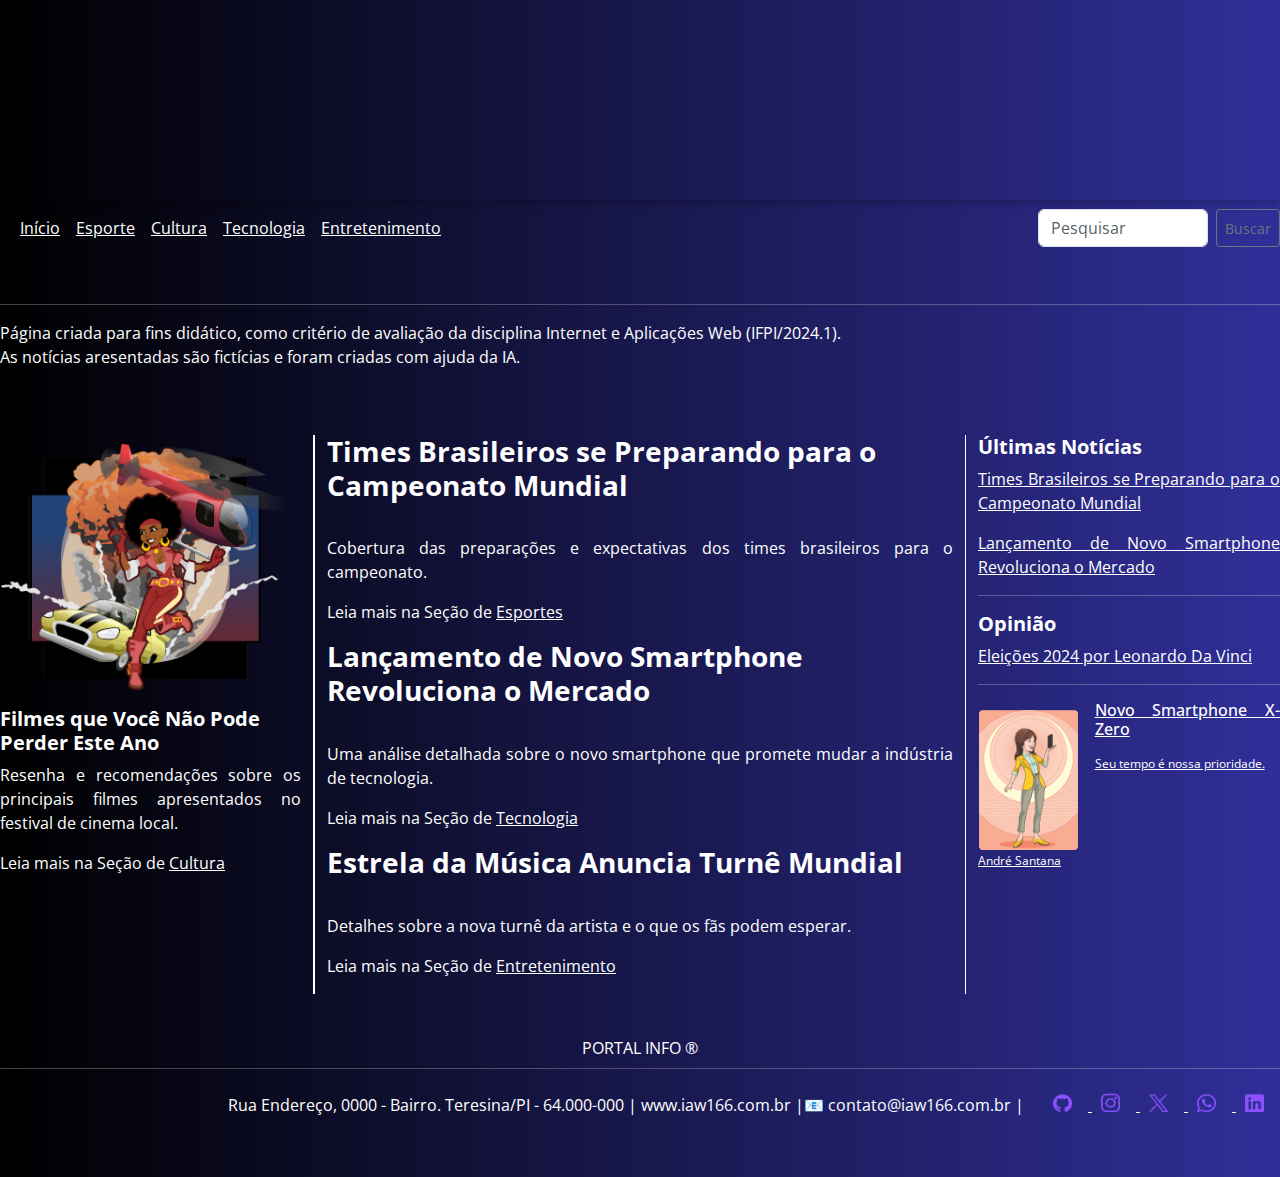
==== commit e8c8fd00: "Update index.html" ====
--- a/index.html
+++ b/index.html
@@ -4,23 +4,24 @@
 <head>
     <meta charset="UTF-8">
     <meta name="viewport" content="width=device-width, initial-scale=1.0">
-    <title>Portal IAW 166</title>
+    <title>Portal INFO</title>
     <link rel="stylesheet" href="style.css">
     <link href="https://cdn.jsdelivr.net/npm/bootstrap@5.3.3/dist/css/bootstrap.min.css" rel="stylesheet">
     <!-- integrity="sha384-QWTKZyjpPEjISv5WaRU9OFeRpok6YctnYmDr5pNlyT2bRjXh0JMhjY6hW+ALEwIH" crossorigin="anonymous">-->
     <link rel="stylesheet" href="estilos.css">
+    <link rel="shortcut icon" href="imagens/PI.png" type="image/x-icon">
 </head>
 
 <!-- Trabalho avaliativo apresentado pelos alunos ÂNGELA CHANTAL e CARLOS ANDRÉ TEIXEIRA, para a disciplina Internet e Aplicações Web, 2º Bimestre de 2024, do Curso Técnico em Desenvolvimento de Sistemas do IFPI-->
 
 <body>
-    <div class="container">
-        <header class="col-md-12">
-            <!-- Cabeçalho - nome, logo -->
-            <h1 class="titulo">Portal IAW 166</h1>
-            <h2>Slogan</h2>
-        </header>
-        <nav class="navbar navbar-expand-lg navbar-light bg-gray"> <!-- Barra de navegação -->
+    <div class="video-banner">
+        <video autoplay muted loop class="w-100" style="height: 300px;">
+            <source src="imagens/video_banner_site.mp4" type="video/mp4">
+        </video>
+    </div>
+    <header class="col-md-12">
+        <nav class="navbar navbar-expand-lg navbar-light text-white"> <!-- Barra de navegação -->
             <div class="container-fluid">
                 <div class="collapse navbar-collapse">
                     <div class="navbar-nav">
@@ -29,7 +30,6 @@
                         <a class="nav-link" href="cultura.html">Cultura</a>
                         <a class="nav-link" href="tecnologia.html">Tecnologia</a>
                         <a class="nav-link" href="entretenimento.html">Entretenimento</a>
-
                     </div>
                 </div>
             </div>
@@ -38,69 +38,80 @@
                 <input class="form-control me-2" type="text" name="q" placeholder="Pesquisar">
                 <button class="btn btn-sm btn-outline-secondary" type="submit">Buscar</button>
             </form>
+        </nav>
+    </header>
+    
+    <div class="row" id="principal">
+        <hr>
+        <aside id="texto-informação">
+            <p>Página criada para fins didático, como critério de avaliação da disciplina Internet e Aplicações Web
+                (IFPI/2024.1). <br> As notícias aresentadas são fictícias e foram criadas com ajuda da IA.</p>
+        </aside>
 
-        </nav>
-        <p>Página criada para fins didático, como critério de avaliação da disciplina Internet e Aplicações Web
-            (IFPI/2024.1).</p>
-        <p>As notícias aresentadas são fictícias e foram criadas com ajuda da IA.</p>
-        <div class="row" id="principal">
-            <!-- Notícia destaque-->
-            <aside class="col-md-3" class="destaque">
-                <img src="imagens/lady-160472_1280.png" alt="" class="card-img">
-                <h5 class="esquerda">Filmes que Você Não Pode Perder Este Ano</h5>
-                <p>Resenha e recomendações sobre os principais filmes apresentados no festival de
-                    cinema local.</p>
-                <p>Leia mais na Seção de <a href="cultura.html">Cultura</a></p>
-            </aside>
-            <!--Conteúdo-->
-            <main class="col-md-6">
-                <h3 class="esquerda">Times Brasileiros se Preparando para o Campeonato Mundial</h3>
-                <p>Cobertura das preparações e expectativas dos times brasileiros para o campeonato.</p>
-                <p>Leia mais na Seção de <a haref="esportes.html">Esportes</a></p>
-                <h3 class="esquerda">Lançamento de Novo Smartphone Revoluciona o Mercado</h3>
-                <p>Uma análise detalhada sobre o novo smartphone que promete mudar a indústria de tecnologia.</p>
-                <p>Leia mais na Seção de <a haref="tecnologia.html">Tecnologia</a></p>
-                <h3 class="esquerda">Estrela da Música Anuncia Turnê Mundial</h3>
-                <p>Detalhes sobre a nova turnê da artista e o que os fãs podem esperar.</p>
-                <p>Leia mais na Seção de <a haref="entretenimento.html">Entretenimento</a></p>
-            </main>
-            <div class="col-md-3">
-                <div> <!-- ùltimas notícias (à direita, class=col-md-4) -->
-                    <h5>Últimas Notícias</h5>
-                    <p><a href="esportes.html">Times Brasileiros se Preparando para o Campeonato Mundial</a></p>
-                    <p><a href="tecnologia.html">Lançamento de Novo Smartphone Revoluciona o Mercado</a></p>
-                </div>
-                <div><!-- Opinião - link para lugar nenhum? (à direita, abaixo de últimas notíciasclass=col-md-4) -->
-                    <hr>
-                    <h5>Opinião</h5>
-                    <p><a href="#">Eleições 2024 por Leonardo Da Vinci</a></p>
-                </div>
-                <div>
-                    <!-- Propaganda - link para lugar nenhum?-->
-                    <hr>
-                    <div class="col-md-4">
-                        <img src="imagens/mulher-smartphone.png" alt="" class="img-fluid rounded float-start">
-                        <sup class="img-fluid rounded float-start"><a href="https://pixabay.com/users/souandresantana-61090/?utm_source=link-attribution&utm_medium=referral&utm_campaign=image&utm_content=5575199">André Santana</a></sup>
-                    </div> 
-                    <h6 class="publi"><a href="#">Novo Smartphone X-Zero</a></h6>
-                    <sub class="publi"><a href="#">Seu tempo é nossa prioridade.</a></sub>
-                </div>
+        <!-- Notícia destaque-->
+        <aside class="col-md-3" id="destaque">
+            <img src="imagens/lady-160472_1280.png" alt="" class="card-img">
+            <h5 class="esquerda">Filmes que Você Não Pode Perder Este Ano</h5>
+            <p>Resenha e recomendações sobre os principais filmes apresentados no festival de
+                cinema local.</p>
+            <p>Leia mais na Seção de <a href="cultura.html">Cultura</a></p>
+        </aside>
+
+        <!--Conteúdo-->
+        <main class="col-md-6" id="centro">
+            <h3 class="esquerda">Times Brasileiros se Preparando para o Campeonato Mundial</h3>
+            <img src="imagens/campo_futebol.webp" alt="" class="img-centro-1">
+            <p>Cobertura das preparações e expectativas dos times brasileiros para o campeonato.</p>
+            <p>Leia mais na Seção de <a href="esportes.html">Esportes</a></p>
+
+            <h3 class="esquerda">Lançamento de Novo Smartphone Revoluciona o Mercado</h3>
+            <img src="imagens/imagem-telefone.webp" alt="" class="img-centro-2">
+            <p>Uma análise detalhada sobre o novo smartphone que promete mudar a indústria de tecnologia.</p>
+            <p>Leia mais na Seção de <a href="tecnologia.html">Tecnologia</a></p>
+
+            <h3 class="esquerda">Estrela da Música Anuncia Turnê Mundial</h3>
+            <img src="imagens/show-musica.jpg" alt="" class="img-centro-3">
+            <p>Detalhes sobre a nova turnê da artista e o que os fãs podem esperar.</p>
+            <p>Leia mais na Seção de <a href="entretenimento.html">Entretenimento</a></p>
+        </main>
+
+        <div class="col-md-3" id="direita">
+            <div> <!-- ùltimas notícias (à direita, class=col-md-4) -->
+                <h5>Últimas Notícias</h5>
+                <p><a href="esportes.html">Times Brasileiros se Preparando para o Campeonato Mundial</a></p>
+                <p><a href="tecnologia.html">Lançamento de Novo Smartphone Revoluciona o Mercado</a></p>
+            </div>
+            <div><!-- Opinião - link para lugar nenhum? (à direita, abaixo de últimas notíciasclass=col-md-4) -->
+                <hr>
+                <h5>Opinião</h5>
+                <p><a href="#">Eleições 2024 por Leonardo Da Vinci</a></p>
+            </div>
+
+            <div>
+                <!-- Propaganda - link para lugar nenhum?-->
+                <hr>
+                <div class="col-md-4">
+                    <img src="imagens/mulher-smartphone.png" alt="" class="img-fluid rounded float-start">
+                    <sup class="img-fluid rounded float-start"><a href="https://pixabay.com/users/souandresantana-61090/?utm_source=link-attribution&utm_medium=referral&utm_campaign=image&utm_content=5575199">André Santana</a></sup>
+                </div> 
+                <h6 class="publi"><a href="#">Novo Smartphone X-Zero</a></h6>
+                <sub class="publi"><a href="#">Seu tempo é nossa prioridade.</a></sub>
             </div>
         </div>
-        <footer>
-            <!-- Rodapé -->
-            <p class="rodape1">Portal IAW 166 &reg;</p>
-            <hr>
-            <p class="rodape2"> <img style="height: 20px;" src="imagens/logoCYA.png" alt=""> &nbsp; 
-                Rua Endereço, 0000 - Bairro. Teresina/PI - 64.000-000 | www.iaw166.com.br |&#128231; contato@iaw166.com.br | &nbsp; &nbsp; &nbsp;
-                <a href="https://github.com/cyatecnologia" target="_blank"> <img style="height: 20px; width: 20px;" src="imagens/github.png" alt="GitHub" class="icones"> </a> &nbsp;
-                <a href="https://www.instagram.com/cyatecnologia" target="_blank"> <img style="height: 20px; width: 20px;" src="imagens/instagram.png" alt="Instagram" class="icones"> </a> &nbsp;
-                <a href="https://twitter.com/cyatecnologia" target="_blank"> <img style="height: 20px; width: 20px;" src="imagens/x_twitter.png" alt="X" class="icones"> </a>&nbsp;
-                <a href="https://api.whatsapp.com/send?phone=55869999999999" target="_blank"> <img style="height: 20px; width: 20px;" src="imagens/whatsapp.png" alt="WhatsApp" class="icones"> </a> &nbsp; 
-                <a href="https://www.linkedin.com/in/cyatech" target="_blank"> <img style="height: 20px; width: 20px;" src="imagens/linkedin.png" alt="LinkedIn" class="icones"></a>
-            </p>
-        </footer>
     </div>
+    <footer>
+        <!-- Rodapé -->
+        <p class="rodape1">Portal INFO &reg;</p>
+        <hr>
+        <p class="rodape2"> <img style="height: 20px;" src="imagens/logoCYA.png" alt=""> &nbsp; 
+            Rua Endereço, 0000 - Bairro. Teresina/PI - 64.000-000 | www.iaw166.com.br |&#128231; contato@iaw166.com.br | &nbsp; &nbsp; &nbsp;
+            <a href="https://github.com/cyatecnologia" target="_blank"> <img style="height: 20px; width: 20px;" src="imagens/github.png" alt="GitHub" class="icones"> </a> &nbsp;
+            <a href="https://www.instagram.com/cyatecnologia" target="_blank"> <img style="height: 20px; width: 20px;" src="imagens/instagram.png" alt="Instagram" class="icones"> </a> &nbsp;
+            <a href="https://twitter.com/cyatecnologia" target="_blank"> <img style="height: 20px; width: 20px;" src="imagens/x_twitter.png" alt="X" class="icones"> </a>&nbsp;
+            <a href="https://api.whatsapp.com/send?phone=55869999999999" target="_blank"> <img style="height: 20px; width: 20px;" src="imagens/whatsapp.png" alt="WhatsApp" class="icones"> </a> &nbsp; 
+            <a href="https://www.linkedin.com/in/cyatech" target="_blank"> <img style="height: 20px; width: 20px;" src="imagens/linkedin.png" alt="LinkedIn" class="icones"></a>
+        </p>
+    </footer>
 </body>
 
-</html>+</html>
--- a/estilos.css
+++ b/estilos.css
@@ -2,11 +2,41 @@
 
 body{
     text-align: justify;
-    font-size: 1.2rem;
+    font-size: 16px;
     font-family: "Open Sans", sans-serif;
     margin: 0;
     padding: 0;
-    background-image: linear-gradient(to bottom, white , black);
+    /* background-image: linear-gradient(to bottom, white , black); */
+    background: linear-gradient(to right, #000000, #302f99);
+    color: white;
+}
+
+/* ------------------------------- */
+.video-banner {
+    position: relative;
+    width: 100%;
+    height: 200px;
+    overflow: hidden;
+    box-shadow: 0 4px 8px rgba(0, 0, 0, 0.2);
+}
+
+video {
+    width: 100%;
+    height: 100%;
+    object-fit: cover;
+}
+
+#principal {
+    margin-top: 3rem;
+}
+
+#centro {
+    border-right: 1px solid white;
+    border-left: 1px solid white;
+}
+
+#destaque {
+    border-right: 1px solid white;
 }
 
 div, main, section, aside, nav, sup{
@@ -15,10 +45,9 @@
 }
 /* Títulos */
 
-h1, h2, h3, h4, h5, h6, p, sup{
+/* h1, h2, h3, h4, h5, h6, p, sup{
     /* margin-left: 3rem;
-    margin-right: 3rem; */
-}
+    margin-right: 3rem;  */
 
 h1, h2{
     text-align: center; 
@@ -54,20 +83,24 @@
 
 /* Links */
 a:link, a:visited {
-    text-decoration: none;
-    color: black;
+    text-decoration: underline;
+    color: white;
 }
 
 a:hover, a:active {
     text-decoration: none;
-    transition: bacground-color
 }
 
 a:hover{
     background-image:linear-gradient(to right, #004aad, #cb6ce6);
     border-radius: 5px;
+    color: white;
 }
 
+button {
+    color: white;
+
+}
 
 /* Rodapé */
 
@@ -100,112 +133,26 @@
 }
 
 footer{
-    padding-top: 2px;
+    padding-top: 50px;
 } */ 
 
-
-/* Navegação da página */
-
-/* nav {
-    font-size: 2rem;
-    padding: 500px 20px 0px 20px;
-    color: white;
-   
-}
-nav.port{
-    padding-top: 250px;
+/* IMAGENS DA ÁREA DO CENTRO */
+.img-centro-1 {
+    max-width: 100%;
 }
 
-nav ul {
-    list-style-type: none;
-    padding: 0;
-    margin: 0;
-    text-align: center;
-}
-nav ul li {
-    display: inline;
-    padding-right: 30px;
+.img-centro-2 {
+    max-width: 90%;
 }
 
-nav ul li a {
-    color: #fff; /* Cor do texto dos links */
-    /* text-decoration: none;
-    padding: 4px 5px;
-    transition: bacground-color;  /* Efeito da transição */
-/* }
-nav ul li a:hover {
-    background-image:linear-gradient(to right, #004aad, #cb6ce6);
-    border-radius: 5px;
-} */ 
-
-/* Listas */
-/* ol li{
-    list-style:lower-alpha; 
+.img-centro-3 {
+    max-width: 90%;
 }
 
-li{
-    margin-left: 2.5rem;
-    margin-right: 1.5rem;
-}
- */
-
-
-/* Tabelas */
-
-/* table{
-    margin: 5%;
-    border-collapse: collapse;
+h3 , h5, h2{
+    font-weight: bold;
 }
 
-td{
-    padding-right: 50px;
-    text-align: left;
+#texto-informação {
+    padding-bottom: 50px;
 }
-
-} */
-
-/* 
-
-
-
-
-.menu{
-    margin: 0;
-    text-align: right;
-    position: absolute;
-}
-
-.menu a{
-    background: none;
-}
-
-
-
-
-
-/* #sgbd, #site, #app{ 
-    background-position: left;
-    background-repeat: no-repeat;
-    margin: 0;
-    margin-left: 10px;
-    margin-top: 50px;
-}
-
-#sgbd{
-    background-image: url(imagens/banco_de_dados.png);
-
-}
-
-#site{
-    background-image: url(imagens/site.png);
-}
-
-#app{
-    background-image: url(imagens/app.png);
-}
-.margem500{
-    margin-left: 520px;
-    margin-top: 50px;
-    padding: 0;
-}
-
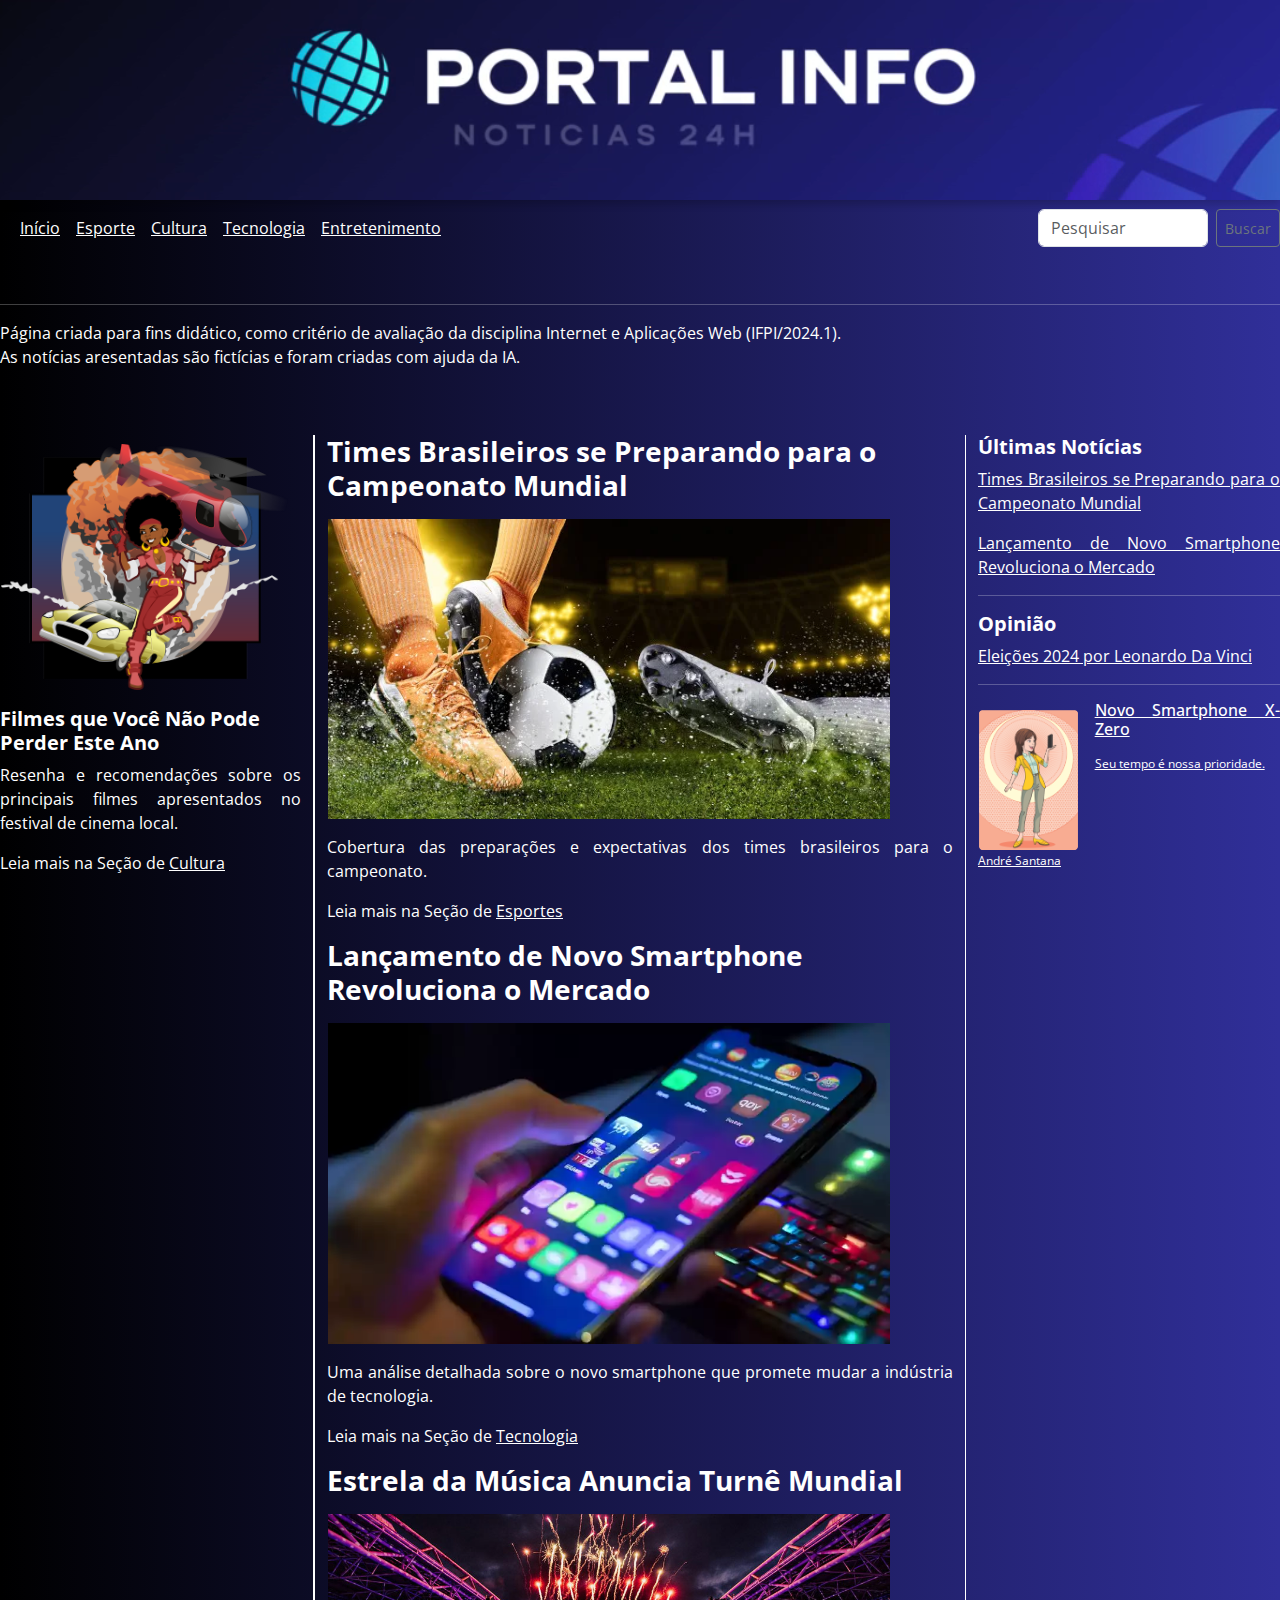
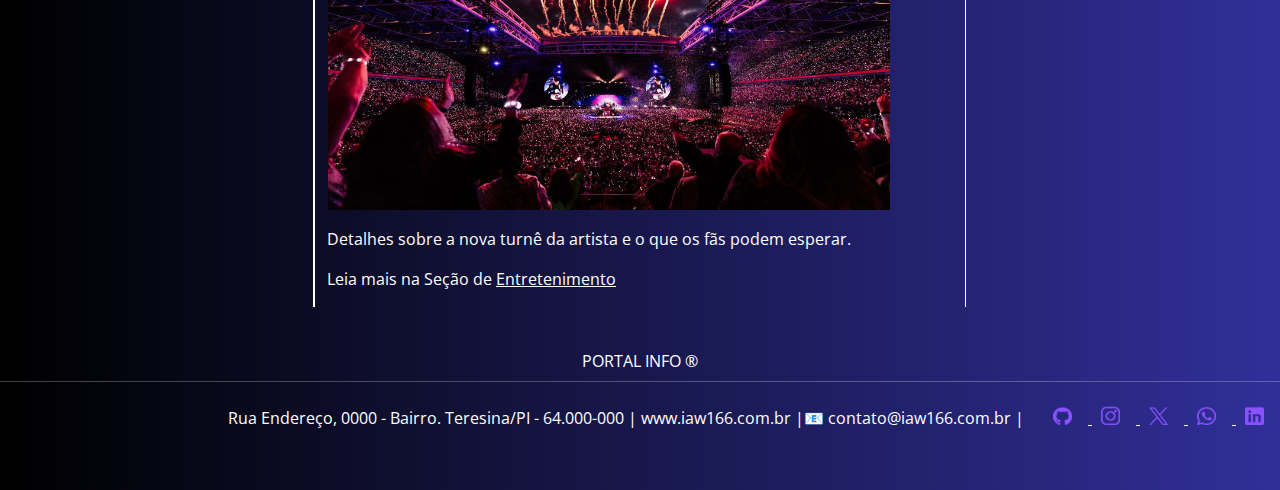
==== commit a3885801: "Update index.html" ====
--- a/index.html
+++ b/index.html
@@ -62,7 +62,7 @@
             <h3 class="esquerda">Times Brasileiros se Preparando para o Campeonato Mundial</h3>
             <img src="imagens/campo_futebol.webp" alt="" class="img-centro-1">
             <p>Cobertura das preparações e expectativas dos times brasileiros para o campeonato.</p>
-            <p>Leia mais na Seção de <a href="esportes.html">Esportes</a></p>
+            <p>Leia mais na Seção de <a href="esporte.html">Esportes</a></p>
 
             <h3 class="esquerda">Lançamento de Novo Smartphone Revoluciona o Mercado</h3>
             <img src="imagens/imagem-telefone.webp" alt="" class="img-centro-2">
--- a/estilos.css
+++ b/estilos.css
@@ -134,18 +134,14 @@
 
 footer{
     padding-top: 50px;
-} */ 
+}
 
 /* IMAGENS DA ÁREA DO CENTRO */
 .img-centro-1 {
     max-width: 100%;
 }
 
-.img-centro-2 {
-    max-width: 90%;
-}
-
-.img-centro-3 {
+.img-centro-2 ,.img-centro-1, .img-centro-3{
     max-width: 90%;
 }
 
